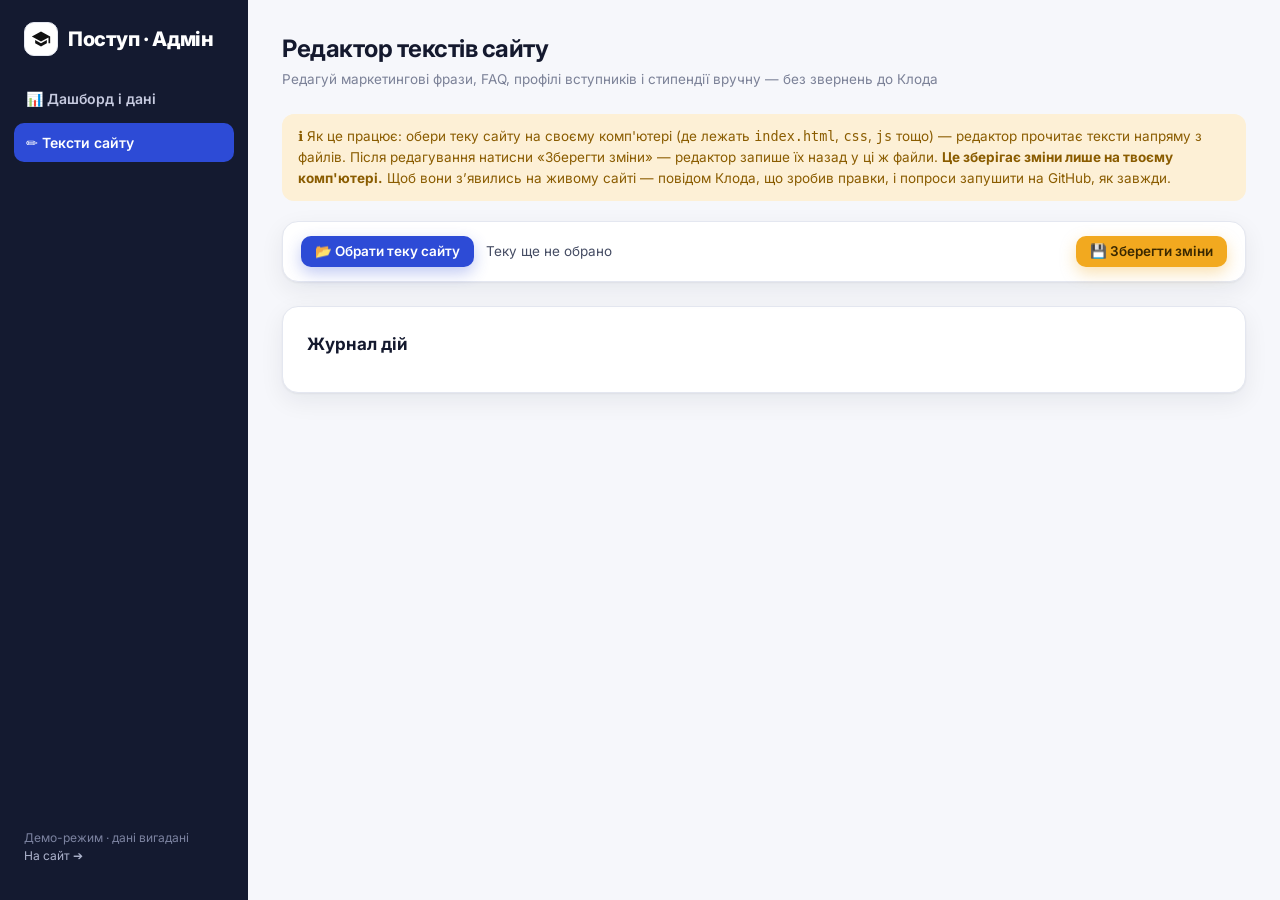
==== admin-content.html @ 809f72a0 "Fix policies.html intro heading rendering smaller than every other page Structural (CSS/DOM) design " ====
<!DOCTYPE html>
<html lang="uk">
<head>
<meta charset="UTF-8">
<meta name="viewport" content="width=device-width, initial-scale=1.0">
<title>Редактор текстів — Поступ</title>
<link rel="preconnect" href="https://fonts.googleapis.com">
<link href="https://fonts.googleapis.com/css2?family=Inter:wght@400;500;600;700;800&display=swap" rel="stylesheet">
<link rel="stylesheet" href="css/styles.css?v=18">
<link rel="icon" href="data:image/svg+xml,<svg xmlns='http://www.w3.org/2000/svg' viewBox='0 0 100 100'><text y='.9em' font-size='90'>🛠️</text></svg>">
</head>
<body class="admin-body">

<div class="admin-layout">

  <aside class="admin-side">
    <a class="logo" href="index.html"><span class="logo-mark"><svg viewBox="0 0 24 24" width="20" height="20"><path d="M12 3L1 9l11 6 9-4.909V17h2V9L12 3z" fill="#111"/><path d="M5 13.18v4L12 21l7-3.82v-4L12 17l-7-3.82z" fill="#111"/></svg></span> Поступ · Адмін</a>
    <nav>
      <a href="admin.html" style="display:block;padding:10px 12px;border-radius:10px;color:#c7cbe0;text-decoration:none;font-weight:600;font-size:14px">📊 Дашборд і дані</a>
      <button class="active" onclick="void 0">✏️ Тексти сайту</button>
    </nav>
    <div class="side-foot">
      Демо-режим · дані вигадані<br>
      <a href="index.html">На сайт ➔</a>
    </div>
  </aside>

  <main class="admin-main">
    <div class="admin-head">
      <div><h1>Редактор текстів сайту</h1><div class="sub">Редагуй маркетингові фрази, FAQ, профілі вступників і стипендії вручну — без звернень до Клода</div></div>
    </div>

    <div id="unsupported" style="display:none">
      ⚠️ Твій браузер не підтримує пряме збереження файлів на диск (File System Access API). Відкрий цю сторінку в <b>Chrome</b> або <b>Edge</b> на комп'ютері — у Firefox/Safari та на телефоні редактор не працюватиме.
    </div>

    <div id="supported-ui">
      <div class="admin-note">
        ℹ️ Як це працює: обери теку сайту на своєму комп'ютері (де лежать <code>index.html</code>, <code>css</code>, <code>js</code> тощо) — редактор прочитає тексти напряму з файлів. Після редагування натисни «Зберегти зміни» — редактор запише їх назад у ці ж файли. <b>Це зберігає зміни лише на твоєму комп'ютері.</b> Щоб вони зʼявились на живому сайті — повідом Клода, що зробив правки, і попроси запушити на GitHub, як завжди.
      </div>

      <div class="editor-toolbar">
        <button class="btn btn-primary btn-sm" id="btn-pick">📂 Обрати теку сайту</button>
        <span id="dir-status" style="font-size:13.5px;color:var(--ink-2)">Теку ще не обрано</span>
        <span class="spacer"></span>
        <span id="changed-count"></span>
        <button class="btn btn-accent btn-sm" id="btn-save" disabled>💾 Зберегти зміни</button>
      </div>

      <div id="fields-root"></div>

      <div class="awrap" style="margin-top:20px">
        <h2>Журнал дій</h2>
        <div class="status-log" id="status-log"></div>
      </div>
    </div>
  </main>
</div>

<script src="js/content-editor.js?v=18"></script>
</body>
</html>
---- css/styles.css ----
/* =========================================================
   «Обрій» — стилі прототипу
   ========================================================= */

:root {
  --bg: #f6f7fb;
  --surface: #ffffff;
  --surface-2: #eef1f9;
  --ink: #14192e;
  --ink-2: #454c63;
  --muted: #7b8197;
  --line: #e4e7f0;
  --brand: #2d4bd6;
  --brand-dark: #22399f;
  --brand-soft: #e7ebfc;
  --accent: #f2a91f;
  --accent-soft: #fdf0d6;
  --accent-ink: #8a5c00;
  --good: #0c8a3e;
  --good-soft: #e2f5e9;
  --warn: #b45309;
  --warn-soft: #fdf0d6;
  --danger: #c92a2a;
  --danger-soft: #fdecec;
  --radius: 16px;
  --shadow: 0 1px 2px rgba(20, 25, 46, .05), 0 8px 24px rgba(20, 25, 46, .07);
  --shadow-lg: 0 4px 12px rgba(20, 25, 46, .08), 0 20px 48px rgba(20, 25, 46, .14);
  --font: "Inter", "Segoe UI", system-ui, -apple-system, sans-serif;
}

* { margin: 0; padding: 0; box-sizing: border-box; }
html { scroll-behavior: smooth; }
body {
  font-family: var(--font);
  background: var(--bg);
  color: var(--ink);
  line-height: 1.55;
  -webkit-font-smoothing: antialiased;
}
img, svg { max-width: 100%; display: block; }
a { color: var(--brand); text-decoration: none; }
a:hover { text-decoration: underline; }

.container { max-width: 1160px; margin: 0 auto; padding: 0 24px; }

/* ---------- Кнопки ---------- */
.btn {
  display: inline-flex; align-items: center; justify-content: center; gap: 8px;
  font: 600 15px/1 var(--font);
  padding: 13px 22px; border-radius: 12px; border: none; cursor: pointer;
  transition: transform .12s ease, box-shadow .12s ease, background .12s ease;
  text-decoration: none !important; white-space: nowrap;
}
.btn:active { transform: translateY(1px); }
.btn-primary { background: var(--brand); color: #fff; box-shadow: 0 6px 16px rgba(45, 75, 214, .3); }
.btn-primary:hover { background: var(--brand-dark); }
.btn-accent { background: var(--accent); color: #3a2800; box-shadow: 0 6px 16px rgba(242, 169, 31, .35); }
.btn-accent:hover { background: #e09a10; }
.btn-ghost { background: transparent; color: var(--brand); border: 1.5px solid var(--brand); }
.btn-ghost:hover { background: var(--brand-soft); }
.btn-light { background: var(--surface); color: var(--ink); border: 1px solid var(--line); }
.btn-light:hover { background: var(--surface-2); }
.btn-sm { padding: 9px 14px; font-size: 13.5px; border-radius: 10px; }
.btn-danger { background: var(--danger-soft); color: var(--danger); }
.btn-good { background: var(--good-soft); color: var(--good); }

/* ---------- Шапка ---------- */
.site-header {
  position: sticky; top: 0; z-index: 50;
  background: rgba(255, 255, 255, .88); backdrop-filter: blur(12px);
  border-bottom: 1px solid var(--line);
}
.header-inner { display: flex; align-items: center; gap: 28px; height: 68px; }
.logo { display: flex; align-items: center; gap: 10px; font-weight: 800; font-size: 20px; color: var(--ink); text-decoration: none !important; letter-spacing: -.02em; }
.logo-mark {
  width: 34px; height: 34px; border-radius: 10px; flex: none;
  background: #fff; border: 1.5px solid var(--line);
  display: grid; place-items: center; color: #111; font-size: 16px;
}
.logo-mark svg { display: block; }
.main-nav { display: flex; gap: 4px; margin-left: auto; }
.main-nav a {
  padding: 9px 14px; border-radius: 10px; color: var(--ink-2);
  font-weight: 600; font-size: 14.5px; text-decoration: none !important;
}
.main-nav a:hover { background: var(--surface-2); color: var(--ink); }
.main-nav a.active { background: var(--brand-soft); color: var(--brand); }
.header-cta { margin-left: auto; display: flex; gap: 10px; align-items: center; }
.nav-burger { display: none; }

/* ---------- Hero ---------- */
.hero {
  position: relative; overflow: hidden;
  background:
    radial-gradient(900px 420px at 85% -10%, rgba(242,169,31,.16), transparent 60%),
    radial-gradient(1000px 520px at 10% -20%, rgba(45,75,214,.14), transparent 55%),
    linear-gradient(180deg, #fdfdff 0%, var(--bg) 100%);
  padding: 76px 0 64px;
}
.hero-grid { display: grid; grid-template-columns: 1.15fr .85fr; gap: 56px; align-items: center; }
.hero h1 { font-size: clamp(34px, 4.6vw, 52px); line-height: 1.12; letter-spacing: -.03em; font-weight: 800; }
.hero h1 em { font-style: normal; color: var(--brand); position: relative; }
.hero h1 em::after {
  content: ""; position: absolute; left: 0; right: 0; bottom: 4px; height: 10px;
  background: var(--accent-soft); z-index: -1; border-radius: 4px;
}
.hero p.lead { margin-top: 18px; font-size: 18px; color: var(--ink-2); max-width: 54ch; }
.hero-actions { margin-top: 28px; display: flex; gap: 12px; flex-wrap: wrap; }
.hero-paths { margin-top: 30px; display: grid; grid-template-columns: 1fr 1fr; gap: 14px; max-width: 540px; }
.path-btn {
  display: flex; flex-direction: column; gap: 3px;
  padding: 20px 22px; border-radius: 16px; text-decoration: none !important;
  border: 2px solid transparent; transition: transform .14s ease, box-shadow .14s ease, border-color .14s ease;
  position: relative;
}
.path-btn:hover { transform: translateY(-3px); box-shadow: var(--shadow-lg); }
.path-btn .pi { font-size: 26px; line-height: 1; }
.path-btn .pt { font-weight: 800; font-size: 19px; letter-spacing: -.01em; margin-top: 6px; }
.path-btn .ps { font-size: 13.5px; font-weight: 600; }
.path-btn.donor { background: var(--brand); color: #fff; box-shadow: 0 8px 22px rgba(45, 75, 214, .32); }
.path-btn.donor .ps { color: #cdd6fb; }
.path-btn.donor:hover { border-color: var(--brand-dark); }
.path-btn.student { background: var(--accent-soft); color: var(--accent-ink); border-color: var(--accent); }
.path-btn.student .pt { color: #6b4600; }
.path-btn.student .ps { color: var(--accent-ink); }
.path-btn.student:hover { background: #fce7c0; }
.path-btn.institution { background: var(--good-soft); color: #0a5c2a; border-color: var(--good); }
.path-btn.institution .pt { color: #0a5c2a; }
.path-btn.institution .ps { color: var(--good); }
.path-btn.institution:hover { background: #cdeedb; }
.hero-paths-3 { grid-template-columns: 1fr 1fr 1fr; max-width: none; }
.hero-trust { margin-top: 26px; display: flex; gap: 22px; flex-wrap: wrap; color: var(--muted); font-size: 13.5px; }
.hero-trust span { display: flex; align-items: center; gap: 7px; }

.hero-card {
  background: var(--surface); border-radius: 20px; box-shadow: var(--shadow-lg);
  padding: 22px; border: 1px solid var(--line);
}
.hero-card .mini-label { font-size: 12px; font-weight: 700; text-transform: uppercase; letter-spacing: .08em; color: var(--muted); margin-bottom: 14px; }

/* ---------- Статистика ---------- */
.stats-band { display: grid; grid-template-columns: repeat(4, 1fr); gap: 16px; margin-top: -34px; position: relative; z-index: 2; }
.stat-tile {
  background: var(--surface); border: 1px solid var(--line); border-radius: var(--radius);
  padding: 20px 22px; box-shadow: var(--shadow);
}
.stat-tile .val { font-size: 28px; font-weight: 800; letter-spacing: -.02em; }
.stat-tile .lbl { font-size: 13.5px; color: var(--muted); margin-top: 2px; }
.stat-tile .delta { font-size: 12.5px; font-weight: 700; color: var(--good); margin-top: 6px; }

/* ---------- Секції ---------- */
.section { padding: 64px 0; }
.section-head { display: flex; align-items: flex-end; justify-content: space-between; gap: 20px; margin-bottom: 30px; }
.section-head h2 { font-size: clamp(24px, 3vw, 32px); font-weight: 800; letter-spacing: -.02em; }
.section-head .sub { color: var(--ink-2); margin-top: 6px; max-width: 62ch; }
.eyebrow { font-size: 12.5px; font-weight: 800; text-transform: uppercase; letter-spacing: .1em; color: var(--brand); margin-bottom: 8px; }

/* ---------- Картка студента ---------- */
.cards-grid { display: grid; grid-template-columns: repeat(3, 1fr); gap: 20px; }
.student-card {
  background: var(--surface); border: 1px solid var(--line); border-radius: var(--radius);
  overflow: hidden; box-shadow: var(--shadow); display: flex; flex-direction: column;
  transition: transform .15s ease, box-shadow .15s ease; color: inherit; text-decoration: none !important;
}
.student-card:hover { transform: translateY(-3px); box-shadow: var(--shadow-lg); }
.card-top { padding: 20px 20px 0; display: flex; gap: 14px; align-items: center; }
.avatar {
  width: 56px; height: 56px; border-radius: 16px; flex: none;
  display: grid; place-items: center; font-weight: 800; font-size: 19px; color: #fff;
  overflow: hidden;
}
.avatar img { width: 100%; height: 100%; object-fit: cover; display: block; }
.avatar.lg { width: 96px; height: 96px; border-radius: 24px; font-size: 32px; }
.card-top .who .name { font-weight: 700; font-size: 16.5px; display: flex; gap: 6px; align-items: center; }
.card-top .who .meta { font-size: 13px; color: var(--muted); }
.vbadge { color: var(--brand); font-size: 15px; flex: none; }
.card-body { padding: 14px 20px 0; flex: 1; }
.card-body .aim { font-size: 13.5px; color: var(--ink-2); font-weight: 600; }
.card-body .excerpt { margin-top: 8px; font-size: 14px; color: var(--ink-2); display: -webkit-box; -webkit-line-clamp: 3; -webkit-box-orient: vertical; overflow: hidden; }
.chip-row { display: flex; flex-wrap: wrap; gap: 6px; margin-top: 12px; }
.chip {
  font-size: 11.5px; font-weight: 700; padding: 4px 10px; border-radius: 99px;
  background: var(--surface-2); color: var(--ink-2);
}
.chip.brand { background: var(--brand-soft); color: var(--brand); }
.chip.accent { background: var(--accent-soft); color: var(--accent-ink); }
.chip.good { background: var(--good-soft); color: var(--good); }
.status-pill { font-size: 11.5px; font-weight: 700; padding: 4px 10px; border-radius: 99px; display: inline-flex; align-items: center; gap: 5px; }
.st-applied { background: var(--surface-2); color: var(--ink-2); }
.st-offer { background: var(--accent-soft); color: var(--accent-ink); }
.st-enrolled { background: var(--good-soft); color: var(--good); }

.card-funding { padding: 16px 20px 20px; }
.progress { height: 8px; border-radius: 99px; background: var(--surface-2); overflow: hidden; }
.progress > i {
  display: block; height: 100%; border-radius: 99px;
  background: linear-gradient(90deg, var(--brand), #5a76f0);
}
.progress.full > i { background: linear-gradient(90deg, #0c8a3e, #2fb567); }
.fund-row { display: flex; justify-content: space-between; align-items: baseline; margin-top: 9px; font-size: 13px; color: var(--muted); }
.fund-row b { color: var(--ink); font-size: 15px; }

/* ---------- Фільтри ---------- */
.filters {
  background: var(--surface); border: 1px solid var(--line); border-radius: var(--radius);
  box-shadow: var(--shadow); padding: 18px 20px; margin-bottom: 26px;
}
.filters-row { display: grid; grid-template-columns: 1.3fr 1fr 1fr 1fr auto; gap: 12px; align-items: end; }
.filters-row-6 { grid-template-columns: 1.15fr .95fr 1.15fr .85fr 1fr auto; }
.field label { display: block; font-size: 12px; font-weight: 700; color: var(--muted); text-transform: uppercase; letter-spacing: .06em; margin-bottom: 6px; }
.field input, .field select, .field textarea {
  width: 100%; font: 500 14.5px var(--font); color: var(--ink);
  padding: 11px 12px; border: 1.5px solid var(--line); border-radius: 10px; background: #fff;
}
.field input:focus, .field select:focus, .field textarea:focus { outline: none; border-color: var(--brand); box-shadow: 0 0 0 3px var(--brand-soft); }
.result-count { color: var(--muted); font-size: 14px; margin: 4px 2px 18px; }

/* ---------- «Як це працює» ---------- */
.steps { display: grid; grid-template-columns: repeat(4, 1fr); gap: 18px; counter-reset: step; }
.step {
  background: var(--surface); border: 1px solid var(--line); border-radius: var(--radius);
  padding: 24px; box-shadow: var(--shadow); position: relative;
}
.step .num {
  width: 38px; height: 38px; border-radius: 12px; display: grid; place-items: center;
  background: var(--brand-soft); color: var(--brand); font-weight: 800; margin-bottom: 14px; font-size: 16px;
}
.step h3 { font-size: 16.5px; margin-bottom: 6px; }
.step p { font-size: 14px; color: var(--ink-2); }

/* ---------- Ескроу-схема ---------- */
.escrow-band { background: linear-gradient(135deg, #1b2447 0%, #22399f 60%, #2d4bd6 100%); border-radius: 24px; color: #fff; padding: 44px; }
.escrow-band h2 { font-size: clamp(22px, 3vw, 30px); letter-spacing: -.02em; }
.escrow-band p { color: #c6cdf1; }
.escrow-flow { display: grid; grid-template-columns: 1fr auto 1fr auto 1fr; gap: 14px; align-items: stretch; margin-top: 30px; }
.escrow-node { background: rgba(255,255,255,.09); border: 1px solid rgba(255,255,255,.16); border-radius: 14px; padding: 18px; }
.escrow-node .t { font-weight: 700; margin-bottom: 4px; display: flex; gap: 8px; align-items: center; }
.escrow-node .d { font-size: 13.5px; color: #c6cdf1; }
.escrow-arrow { align-self: center; font-size: 22px; color: var(--accent); font-weight: 800; }

/* ---------- Стипендії ---------- */
.sch-grid { display: grid; grid-template-columns: repeat(2, 1fr); gap: 20px; }
.sch-card {
  background: var(--surface); border: 1px solid var(--line); border-radius: var(--radius);
  padding: 26px; box-shadow: var(--shadow); display: flex; flex-direction: column; gap: 12px;
}
.sch-card .sch-head { display: flex; justify-content: space-between; gap: 12px; align-items: flex-start; }
.sch-card h3 { font-size: 18px; letter-spacing: -.01em; }
.sch-card .founder { font-size: 13px; color: var(--muted); }
.sch-card .criteria { font-size: 13.5px; color: var(--ink-2); background: var(--surface-2); border-radius: 10px; padding: 10px 12px; }
.sch-nums { display: flex; gap: 26px; }
.sch-nums .n b { display: block; font-size: 19px; letter-spacing: -.01em; }
.sch-nums .n span { font-size: 12.5px; color: var(--muted); }

/* ---------- CTA-блок ---------- */
.cta-split { display: grid; grid-template-columns: 1fr 1fr; gap: 20px; }
.cta-box { border-radius: 20px; padding: 36px; }
.cta-box.donor { background: var(--brand-soft); }
.cta-box.student { background: var(--accent-soft); }
.cta-box h3 { font-size: 21px; margin-bottom: 8px; letter-spacing: -.01em; }
.cta-box p { color: var(--ink-2); font-size: 14.5px; margin-bottom: 18px; }

/* ---------- Профіль студента ---------- */
.profile-hero { background: linear-gradient(180deg, #fdfdff, var(--bg)); border-bottom: 1px solid var(--line); padding: 40px 0 32px; }
.profile-top { display: flex; gap: 24px; align-items: center; flex-wrap: wrap; }
.profile-top .who h1 { font-size: clamp(26px, 3.4vw, 36px); letter-spacing: -.02em; display: flex; gap: 10px; align-items: center; }
.profile-top .who .meta { color: var(--muted); margin-top: 4px; }
.profile-grid { display: grid; grid-template-columns: 1fr 372px; gap: 28px; align-items: start; margin-top: 30px; }
.panel { background: var(--surface); border: 1px solid var(--line); border-radius: var(--radius); box-shadow: var(--shadow); padding: 26px; }
.panel + .panel { margin-top: 22px; }
.panel h2 { font-size: 19px; margin-bottom: 14px; letter-spacing: -.01em; }
.panel .letter p { color: var(--ink-2); font-size: 15px; }
.panel .letter p + p { margin-top: 12px; }

.video-ph {
  aspect-ratio: 16/9; border-radius: 14px; display: grid; place-items: center;
  background: linear-gradient(135deg, #1b2447, #2d4bd6); color: #fff; cursor: pointer; position: relative;
}
.video-ph .play {
  width: 64px; height: 64px; border-radius: 50%; background: rgba(255,255,255,.16);
  border: 2px solid rgba(255,255,255,.7); display: grid; place-items: center; font-size: 22px;
}
.video-ph .cap { position: absolute; bottom: 12px; left: 16px; font-size: 13px; color: #c6cdf1; }

.ach-list { display: grid; gap: 12px; }
.ach {
  display: flex; gap: 14px; align-items: flex-start; background: var(--surface-2);
  border-radius: 12px; padding: 13px 15px;
}
.ach .ico { font-size: 20px; flex: none; }
.ach b { font-size: 14.5px; display: block; }
.ach span { font-size: 13px; color: var(--muted); }
.verified-mark {
  font-size: 10.5px; font-weight: 700; color: var(--good); background: var(--good-soft);
  padding: 2px 7px; border-radius: 99px; vertical-align: middle; margin-left: 4px; white-space: nowrap;
}
.sub-note { font-size: 13px; color: var(--muted); margin: -6px 0 12px; }

.endorse { border-left: 3px solid var(--accent); padding: 4px 0 4px 16px; }
.endorse + .endorse { margin-top: 16px; }
.endorse p { font-size: 14.5px; color: var(--ink-2); font-style: italic; }
.endorse .by { margin-top: 6px; font-size: 13px; color: var(--muted); font-style: normal; }
.endorse .by b { color: var(--ink); }

/* Таймлайн вступу */
.timeline { list-style: none; }
.timeline li { display: flex; gap: 14px; position: relative; padding-bottom: 20px; }
.timeline li::before {
  content: ""; position: absolute; left: 11px; top: 26px; bottom: 2px; width: 2px; background: var(--line);
}
.timeline li:last-child::before { display: none; }
.tl-dot {
  width: 24px; height: 24px; border-radius: 50%; flex: none; display: grid; place-items: center;
  font-size: 12px; background: var(--surface-2); color: var(--muted); border: 2px solid var(--line); z-index: 1;
}
.timeline li.done .tl-dot { background: var(--good-soft); color: var(--good); border-color: #bfe6cd; }
.tl-body b { font-size: 14.5px; display: block; }
.tl-body span { font-size: 12.5px; color: var(--muted); }

/* Панель донату (sticky) */
.donate-panel { position: sticky; top: 88px; }
.mobile-donate-bar { display: none; }
.donate-panel .big-progress .fund-row b { font-size: 22px; }
.amount-grid { display: grid; grid-template-columns: repeat(3, 1fr); gap: 8px; margin-top: 14px; }
.amount-btn {
  padding: 12px 6px; border-radius: 10px; border: 1.5px solid var(--line); background: #fff;
  font: 700 15px var(--font); color: var(--ink); cursor: pointer;
}
.amount-btn.active, .amount-btn:hover { border-color: var(--brand); background: var(--brand-soft); color: var(--brand); }
.seg { display: flex; background: var(--surface-2); border-radius: 10px; padding: 4px; margin-top: 16px; }
.seg button {
  flex: 1; border: none; background: transparent; padding: 9px; border-radius: 8px;
  font: 700 13.5px var(--font); color: var(--muted); cursor: pointer;
}
.seg button.active { background: #fff; color: var(--ink); box-shadow: 0 1px 4px rgba(20,25,46,.12); }
.donate-note { font-size: 12.5px; color: var(--muted); margin-top: 12px; display: flex; gap: 8px; }
.tip-row {
  display: flex; gap: 9px; align-items: flex-start; margin-top: 14px;
  font-size: 12.5px; color: var(--ink-2); cursor: pointer;
  background: var(--surface-2); border-radius: 10px; padding: 10px 12px;
}
.tip-row input { margin-top: 2px; accent-color: var(--brand); cursor: pointer; }

/* Вибір благодійника: що робити, якщо збір не завершиться */
.fallback-choice {
  background: var(--surface-2); border-radius: 12px; padding: 12px 14px; margin-top: 14px;
}
.fallback-choice .fc-label {
  font-size: 12px; font-weight: 700; text-transform: uppercase; letter-spacing: .05em;
  color: var(--ink-2); margin-bottom: 8px;
}
.fallback-choice label {
  display: flex; gap: 9px; align-items: flex-start; font-size: 13.5px; color: var(--ink);
  padding: 5px 0; cursor: pointer;
}
.fallback-choice input { margin-top: 3px; accent-color: var(--brand); cursor: pointer; }
.fb-row { display: flex; gap: 10px; align-items: flex-start; padding: 5px 0; font-size: 13px; color: var(--ink); }
.fb-row select {
  width: 52px; flex: none; padding: 6px 4px; text-align: center; font: 700 13px var(--font);
  border: 1.5px solid var(--line); border-radius: 8px; background: #fff; cursor: pointer;
}
.fb-row select:focus { outline: none; border-color: var(--brand); }

/* Банер cookies */
.cookie-bar {
  position: fixed; left: 16px; right: 16px; bottom: 16px; z-index: 90;
  background: #141a30; color: #c6cdf1; border-radius: 14px; padding: 13px 18px;
  display: flex; gap: 14px; align-items: center; justify-content: space-between; flex-wrap: wrap;
  box-shadow: var(--shadow-lg); font-size: 13.5px; max-width: 900px; margin: 0 auto;
}
.cookie-bar a { color: #fff; }

/* FAQ */
.faq details {
  background: var(--surface); border: 1px solid var(--line); border-radius: 14px;
  box-shadow: var(--shadow); padding: 0 22px; margin-bottom: 12px;
}
.faq summary {
  cursor: pointer; font-weight: 700; font-size: 15.5px; padding: 17px 0;
  list-style: none; display: flex; justify-content: space-between; gap: 12px; align-items: center;
}
.faq summary::-webkit-details-marker { display: none; }
.faq summary::after { content: "+"; font-size: 22px; color: var(--brand); font-weight: 600; flex: none; }
.faq details[open] summary::after { content: "–"; }
.faq .a { padding: 0 0 18px; color: var(--ink-2); font-size: 14.5px; line-height: 1.6; }
.faq .a p + p { margin-top: 8px; }
.faq h2.group { margin: 30px 0 14px; font-size: 20px; letter-spacing: -.01em; }

/* Політики */
.policy-body h2 { font-size: 22px; margin: 34px 0 12px; letter-spacing: -.01em; }
.policy-body h3 { font-size: 16px; margin: 18px 0 6px; }
.policy-body p, .policy-body li { color: var(--ink-2); font-size: 14.5px; line-height: 1.65; }
.policy-body ul { padding-left: 22px; margin: 8px 0; }

/* Гарантія повернення — головний блок довіри */
.guarantee {
  display: flex; gap: 12px; align-items: flex-start;
  background: var(--good-soft); border: 2px solid var(--good); border-radius: 14px;
  padding: 14px 16px; margin-top: 16px;
}
.guarantee .gi { font-size: 24px; flex: none; line-height: 1; }
.guarantee b { display: block; color: var(--good); font-size: 14.5px; margin-bottom: 4px; }
.guarantee span { font-size: 13px; color: var(--ink-2); line-height: 1.5; }
.guarantee u { text-decoration-color: var(--good); text-underline-offset: 2px; font-weight: 600; }
.guarantee.dark { background: rgba(255, 255, 255, .1); border-color: #7ed9a6; }
.guarantee.dark b { color: #8fe7b4; }
.guarantee.dark span { color: #d5ddf5; }
.guarantee.dark u { text-decoration-color: #8fe7b4; }
.subscribe-hint { background: var(--accent-soft); border-radius: 10px; padding: 10px 12px; font-size: 13px; color: var(--accent-ink); margin-top: 12px; display: none; }

/* ---------- Модалка ---------- */
.modal-back {
  position: fixed; inset: 0; background: rgba(15, 19, 38, .55); z-index: 100;
  display: none; align-items: center; justify-content: center; padding: 20px;
}
.modal-back.open { display: flex; }
.modal {
  background: #fff; border-radius: 20px; max-width: 460px; width: 100%; padding: 30px;
  box-shadow: var(--shadow-lg); text-align: center;
}
.modal .emoji { font-size: 44px; }
.modal h3 { font-size: 21px; margin: 12px 0 8px; }
.modal p { color: var(--ink-2); font-size: 14.5px; }
.modal .btn { margin-top: 20px; width: 100%; }

/* ---------- Футер ---------- */
.site-footer { background: #141a30; color: #aeb4cd; margin-top: 40px; padding: 48px 0 28px; }
.footer-grid { display: grid; grid-template-columns: 1.4fr 1fr 1fr 1fr; gap: 32px; }
.site-footer h4 { color: #fff; font-size: 14px; margin-bottom: 12px; }
.site-footer a { color: #aeb4cd; display: block; font-size: 14px; padding: 4px 0; }
.site-footer a:hover { color: #fff; }
.footer-note { border-top: 1px solid rgba(255,255,255,.12); margin-top: 34px; padding-top: 20px; font-size: 12.5px; color: #7c83a0; display: flex; justify-content: space-between; gap: 16px; flex-wrap: wrap; }

/* =========================================================
   АДМІНКА
   ========================================================= */
.admin-body { background: var(--bg); }
.admin-layout { display: grid; grid-template-columns: 248px 1fr; min-height: 100vh; }
.admin-side {
  background: #141a30; color: #aeb4cd; padding: 22px 14px; position: sticky; top: 0; height: 100vh;
  display: flex; flex-direction: column; gap: 4px;
}
.admin-side .logo { color: #fff; padding: 0 10px 18px; }
.admin-side nav { display: flex; flex-direction: column; gap: 3px; }
.admin-side nav button {
  display: flex; align-items: center; gap: 11px; width: 100%; text-align: left;
  background: transparent; border: none; color: #aeb4cd; cursor: pointer;
  font: 600 14px var(--font); padding: 11px 12px; border-radius: 10px;
}
.admin-side nav button:hover { background: rgba(255,255,255,.07); color: #fff; }
.admin-side nav button.active { background: var(--brand); color: #fff; }
.admin-side .side-foot { margin-top: auto; padding: 12px 10px; font-size: 12px; color: #7c83a0; }
.admin-side .side-foot a { color: #aeb4cd; }
.badge-count { margin-left: auto; background: var(--accent); color: #3a2800; font-size: 11px; font-weight: 800; border-radius: 99px; padding: 2px 8px; }

.admin-main { padding: 30px 34px 60px; min-width: 0; }
.admin-head { display: flex; align-items: center; justify-content: space-between; gap: 16px; margin-bottom: 24px; flex-wrap: wrap; }
.admin-head h1 { font-size: 24px; letter-spacing: -.02em; }
.admin-head .sub { color: var(--muted); font-size: 13.5px; margin-top: 2px; }

.kpi-grid { display: grid; grid-template-columns: repeat(4, 1fr); gap: 16px; margin-bottom: 22px; }

.awrap { background: var(--surface); border: 1px solid var(--line); border-radius: var(--radius); box-shadow: var(--shadow); padding: 24px; }
.awrap + .awrap { margin-top: 20px; }
.awrap h2 { font-size: 17px; margin-bottom: 4px; }
.awrap .sub { color: var(--muted); font-size: 13px; margin-bottom: 16px; }

/* Таблиці */
.tbl { width: 100%; border-collapse: collapse; font-size: 14px; }
.tbl th {
  text-align: left; font-size: 11.5px; text-transform: uppercase; letter-spacing: .07em;
  color: var(--muted); font-weight: 700; padding: 10px 12px; border-bottom: 1px solid var(--line);
}
.tbl td { padding: 13px 12px; border-bottom: 1px solid var(--line); vertical-align: middle; }
.tbl tr:last-child td { border-bottom: none; }
.tbl td.num, .tbl th.num { text-align: right; font-variant-numeric: tabular-nums; }
.tbl .strong { font-weight: 700; }
.tbl-scroll { overflow-x: auto; }

.pill { font-size: 11.5px; font-weight: 700; padding: 4px 10px; border-radius: 99px; display: inline-flex; align-items: center; gap: 5px; white-space: nowrap; }
.pill.escrow { background: var(--brand-soft); color: var(--brand); }
.pill.paid, .pill.done { background: var(--good-soft); color: var(--good); }
.pill.scheduled { background: var(--warn-soft); color: var(--warn); }
.pill.rejected { background: var(--danger-soft); color: var(--danger); }

/* Модерація */
.mod-card { border: 1px solid var(--line); border-radius: 14px; padding: 18px 20px; display: grid; grid-template-columns: 1fr auto; gap: 16px; align-items: center; }
.mod-card + .mod-card { margin-top: 12px; }
.mod-card .who b { font-size: 15.5px; }
.mod-card .who .meta { font-size: 13px; color: var(--muted); margin-top: 2px; }
.check-row { display: flex; flex-wrap: wrap; gap: 6px; margin-top: 10px; }
.check {
  font-size: 12px; font-weight: 600; padding: 4px 10px; border-radius: 99px; display: inline-flex; gap: 5px; align-items: center;
}
.check.ok { background: var(--good-soft); color: var(--good); }
.check.miss { background: var(--danger-soft); color: var(--danger); }
.mod-actions { display: flex; flex-direction: column; gap: 8px; }

/* Графік */
.chart-box { position: relative; }
.chart-tip {
  position: absolute; pointer-events: none; background: #141a30; color: #fff;
  font-size: 12.5px; padding: 8px 11px; border-radius: 9px; transform: translate(-50%, -120%);
  white-space: nowrap; display: none; z-index: 5; box-shadow: var(--shadow-lg);
}
.chart-tip b { font-size: 13.5px; }

/* Прогрес зборів в адмінці */
.camp-row { display: grid; grid-template-columns: 1fr 120px 220px 90px; gap: 16px; align-items: center; padding: 13px 4px; border-bottom: 1px solid var(--line); }
.camp-row:last-child { border-bottom: none; }
.camp-row .cname { font-weight: 600; font-size: 14.5px; }
.camp-row .cuni { font-size: 12.5px; color: var(--muted); }
.camp-row .cnum { text-align: right; font-variant-numeric: tabular-nums; font-size: 13.5px; color: var(--ink-2); }
.camp-row .cpct { text-align: right; font-weight: 700; font-variant-numeric: tabular-nums; }

.admin-note { background: var(--accent-soft); border-radius: 12px; padding: 12px 16px; font-size: 13.5px; color: var(--accent-ink); margin-bottom: 20px; }

/* ---------- Редактор текстів сайту ---------- */
.editor-toolbar { position: sticky; top: 0; z-index: 5; background: var(--surface); border: 1px solid var(--line); border-radius: var(--radius); box-shadow: var(--shadow); padding: 14px 18px; display: flex; gap: 12px; align-items: center; flex-wrap: wrap; margin-bottom: 24px; }
.editor-toolbar .spacer { flex: 1; }
#changed-count { font-size: 13px; color: var(--accent-ink); font-weight: 600; }
.editor-group { margin-bottom: 30px; }
.editor-group h2 { font-size: 16px; margin-bottom: 12px; color: var(--ink); }
.field-card { background: var(--surface); border: 1px solid var(--line); border-radius: 12px; padding: 14px 16px; margin-bottom: 12px; }
.field-label { font-size: 12px; font-weight: 700; color: var(--ink-2); letter-spacing: .02em; margin-bottom: 8px; display: flex; justify-content: space-between; align-items: center; gap: 10px; }
.field-toolbar button { border: none; background: var(--surface-2); border-radius: 6px; padding: 3px 9px; font-size: 12px; cursor: pointer; margin-left: 4px; }
.field-toolbar button:hover { background: var(--brand-soft); }
.field-editable { border: 1.5px dashed var(--line); border-radius: 8px; padding: 10px 12px; font-size: 14.5px; line-height: 1.55; min-height: 20px; outline: none; }
.field-editable:focus { border-color: var(--brand); border-style: solid; }
.field-editable.changed { border-color: var(--accent); background: #fffbea; }
textarea.field-editable { width: 100%; font-family: inherit; resize: vertical; }
button.field-toolbar { border: none; background: var(--surface-2); border-radius: 6px; padding: 3px 9px; font-size: 12px; cursor: pointer; }
button.field-toolbar:hover { background: var(--brand-soft); }
.status-log { font-size: 13px; color: var(--ink-2); margin-top: 10px; white-space: pre-line; max-height: 160px; overflow-y: auto; }
#unsupported { background: var(--danger-soft); color: var(--danger); border-radius: 12px; padding: 16px 20px; font-size: 14px; }

/* ---------- Адаптив ---------- */
@media (max-width: 1000px) {
  .hero-grid { grid-template-columns: 1fr; gap: 32px; }
  .stats-band { grid-template-columns: repeat(2, 1fr); }
  .cards-grid { grid-template-columns: repeat(2, 1fr); }
  .steps { grid-template-columns: repeat(2, 1fr); }
  .profile-grid { grid-template-columns: 1fr; padding-bottom: 76px; }
  .donate-panel { position: static; }
  .mobile-donate-bar {
    display: block; position: fixed; left: 0; right: 0; bottom: 0; z-index: 40;
    padding: 10px 16px calc(10px + env(safe-area-inset-bottom));
    background: rgba(255,255,255,.94); backdrop-filter: blur(10px);
    border-top: 1px solid var(--line); box-shadow: 0 -6px 20px rgba(20,25,60,.08);
  }
  .mobile-donate-bar .btn { width: 100%; }
  .filters-row, .filters-row-6 { grid-template-columns: 1fr 1fr; }
  .escrow-flow { grid-template-columns: 1fr; }
  .escrow-arrow { transform: rotate(90deg); justify-self: center; }
  .sch-grid, .cta-split { grid-template-columns: 1fr; }
  .kpi-grid { grid-template-columns: repeat(2, 1fr); }
  .admin-layout { grid-template-columns: 1fr; }
  .admin-side { position: static; height: auto; flex-direction: row; flex-wrap: wrap; align-items: center; }
  .admin-side nav { flex-direction: row; flex-wrap: wrap; }
  .admin-side .side-foot { display: none; }
  .footer-grid { grid-template-columns: 1fr 1fr; }
}
@media (max-width: 640px) {
  .cards-grid, .steps, .stats-band, .filters-row, .filters-row-6, .kpi-grid, .hero-paths-3 { grid-template-columns: 1fr; }
  /* На мобільному в шапці лишаємо тільки «Як це працює» — вибір «вступник/благодійник» дублюють великі кнопки нижче на сторінці */
  .main-nav a:nth-child(1), .main-nav a:nth-child(2) { display: none; }
  .main-nav a { padding: 7px 10px; font-size: 13px; }
  .camp-row { grid-template-columns: 1fr 80px; }
  .camp-row .cnum { display: none; }
  .mod-card { grid-template-columns: 1fr; }
  .mod-actions { flex-direction: row; }
  .escrow-band { padding: 28px 22px; }

  /* Стискаємо перший екран, щоб дві кнопки-шляхи вміщалися без прокрутки */
  .hero { padding: 20px 0 28px; }
  .hero h1 { font-size: 26px; }
  .hero p.lead { font-size: 14.5px; margin-top: 10px; }
  .hero-paths { margin-top: 16px; gap: 10px; max-width: none; }
  .hero .path-btn { padding: 12px 12px; border-radius: 12px; gap: 1px; }
  .hero .path-btn .pi { font-size: 19px; }
  .hero .path-btn .pt { font-size: 14.5px; margin-top: 2px; }
  .hero .path-btn .ps { font-size: 11px; line-height: 1.3; }
  .hero-trust { display: none; }
}
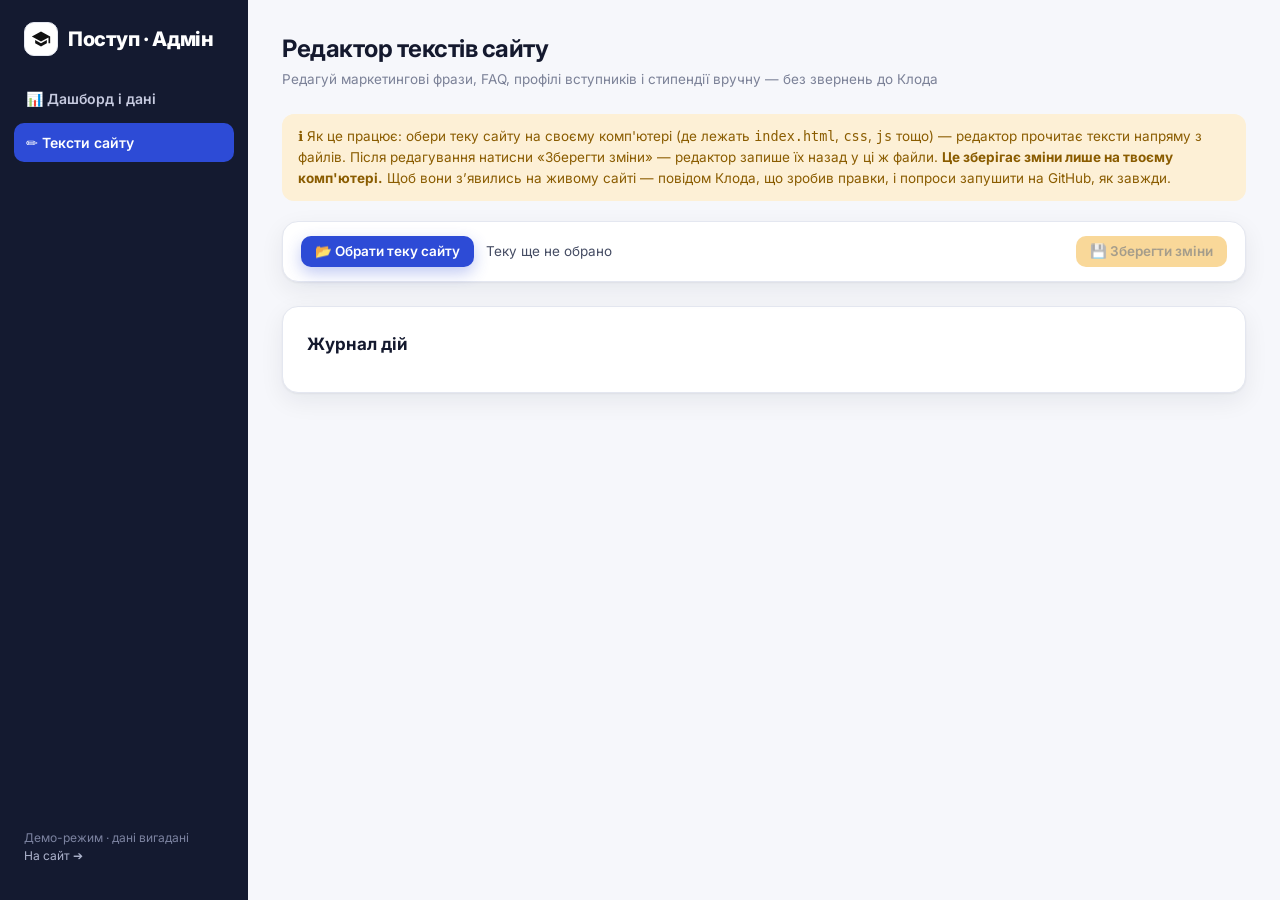
==== commit 3f83ba30: "Admin: enforce verification checklist, add money-flow chart The "Опублікувати" button now actually d" ====
--- a/admin-content.html
+++ b/admin-content.html
@@ -4,9 +4,10 @@
 <meta charset="UTF-8">
 <meta name="viewport" content="width=device-width, initial-scale=1.0">
 <title>Редактор текстів — Поступ</title>
+<meta name="robots" content="noindex, nofollow">
 <link rel="preconnect" href="https://fonts.googleapis.com">
 <link href="https://fonts.googleapis.com/css2?family=Inter:wght@400;500;600;700;800&display=swap" rel="stylesheet">
-<link rel="stylesheet" href="css/styles.css?v=18">
+<link rel="stylesheet" href="css/styles.css?v=25">
 <link rel="icon" href="data:image/svg+xml,<svg xmlns='http://www.w3.org/2000/svg' viewBox='0 0 100 100'><text y='.9em' font-size='90'>🛠️</text></svg>">
 </head>
 <body class="admin-body">
@@ -57,6 +58,6 @@
   </main>
 </div>
 
-<script src="js/content-editor.js?v=18"></script>
+<script src="js/content-editor.js?v=25"></script>
 </body>
 </html>
--- a/css/styles.css
+++ b/css/styles.css
@@ -52,6 +52,7 @@
   text-decoration: none !important; white-space: nowrap;
 }
 .btn:active { transform: translateY(1px); }
+.btn:disabled { opacity: .45; cursor: not-allowed; box-shadow: none; }
 .btn-primary { background: var(--brand); color: #fff; box-shadow: 0 6px 16px rgba(45, 75, 214, .3); }
 .btn-primary:hover { background: var(--brand-dark); }
 .btn-accent { background: var(--accent); color: #3a2800; box-shadow: 0 6px 16px rgba(242, 169, 31, .35); }
@@ -185,6 +186,27 @@
 .chip.brand { background: var(--brand-soft); color: var(--brand); }
 .chip.accent { background: var(--accent-soft); color: var(--accent-ink); }
 .chip.good { background: var(--good-soft); color: var(--good); }
+.share-widget { position: relative; display: inline-flex; align-items: center; gap: 8px; margin-top: 14px; }
+.share-label { font-size: 12.5px; color: var(--muted); font-weight: 600; }
+.share-icon-btn {
+  display: inline-flex; align-items: center; justify-content: center; width: 32px; height: 32px;
+  border-radius: 50%; border: 1px solid var(--line); background: var(--surface-2); color: var(--ink-2);
+  cursor: pointer; padding: 0; flex: none;
+}
+.share-icon-btn:hover { background: var(--brand-soft); color: var(--brand); border-color: var(--brand-soft); }
+.share-menu {
+  display: none; flex-direction: column; gap: 2px; position: absolute; top: calc(100% + 6px); left: 0; z-index: 20;
+  background: #fff; border: 1px solid var(--line); border-radius: 12px; box-shadow: var(--shadow-lg);
+  padding: 6px; min-width: 170px;
+}
+.share-menu.open { display: flex; }
+.share-menu a, .share-menu button {
+  display: block; width: 100%; padding: 8px 12px; border-radius: 8px; font-size: 13.5px; font-weight: 600;
+  color: var(--ink); text-decoration: none !important; background: none; border: none; text-align: left;
+  cursor: pointer; font-family: inherit;
+}
+.share-menu a:hover, .share-menu button:hover { background: var(--surface-2); }
+.share-menu button.copied { color: var(--good); }
 .status-pill { font-size: 11.5px; font-weight: 700; padding: 4px 10px; border-radius: 99px; display: inline-flex; align-items: center; gap: 5px; }
 .st-applied { background: var(--surface-2); color: var(--ink-2); }
 .st-offer { background: var(--accent-soft); color: var(--accent-ink); }
@@ -243,6 +265,12 @@
 .sch-card {
   background: var(--surface); border: 1px solid var(--line); border-radius: var(--radius);
   padding: 26px; box-shadow: var(--shadow); display: flex; flex-direction: column; gap: 12px;
+  scroll-margin-top: 90px;
+}
+.sch-card.highlight-pulse { animation: highlightPulse 2.2s ease; }
+@keyframes highlightPulse {
+  0%, 100% { box-shadow: var(--shadow); border-color: var(--line); }
+  20% { box-shadow: 0 0 0 4px var(--brand-soft); border-color: var(--brand); }
 }
 .sch-card .sch-head { display: flex; justify-content: space-between; gap: 12px; align-items: flex-start; }
 .sch-card h3 { font-size: 18px; letter-spacing: -.01em; }
@@ -421,7 +449,29 @@
 .modal .emoji { font-size: 44px; }
 .modal h3 { font-size: 21px; margin: 12px 0 8px; }
 .modal p { color: var(--ink-2); font-size: 14.5px; }
+.modal .modal-extra:empty { display: none; }
+.modal .share-widget { justify-content: center; width: 100%; margin-top: 18px; padding-top: 18px; border-top: 1px solid var(--line); }
+.modal .share-menu { left: 50%; transform: translateX(-50%); }
 .modal .btn { margin-top: 20px; width: 100%; }
+.picker-modal { text-align: left; }
+.picker-modal h3, .picker-modal > p { text-align: center; }
+.picker-modal > p { color: var(--ink-2); font-size: 14.5px; margin-bottom: 14px; }
+.picker-search {
+  width: 100%; font: 500 14.5px var(--font); color: var(--ink);
+  padding: 11px 12px; border: 1.5px solid var(--line); border-radius: 10px; background: #fff;
+  margin-bottom: 12px;
+}
+.picker-search:focus { outline: none; border-color: var(--brand); box-shadow: 0 0 0 3px var(--brand-soft); }
+.picker-list { display: flex; flex-direction: column; gap: 6px; max-height: 360px; overflow-y: auto; }
+.picker-row {
+  display: flex; align-items: center; gap: 12px; padding: 10px; border-radius: 12px;
+  border: 1px solid var(--line); background: var(--surface); cursor: pointer; width: 100%; font-family: inherit;
+}
+.picker-row:hover { background: var(--brand-soft); border-color: var(--brand-soft); }
+.picker-row .who { text-align: left; }
+.picker-row .who b { display: block; font-size: 14px; }
+.picker-row .who span { font-size: 12.5px; color: var(--muted); }
+.picker-empty, .picker-more { text-align: center; color: var(--muted); font-size: 13px; padding: 14px 8px; }
 
 /* ---------- Футер ---------- */
 .site-footer { background: #141a30; color: #aeb4cd; margin-top: 40px; padding: 48px 0 28px; }
